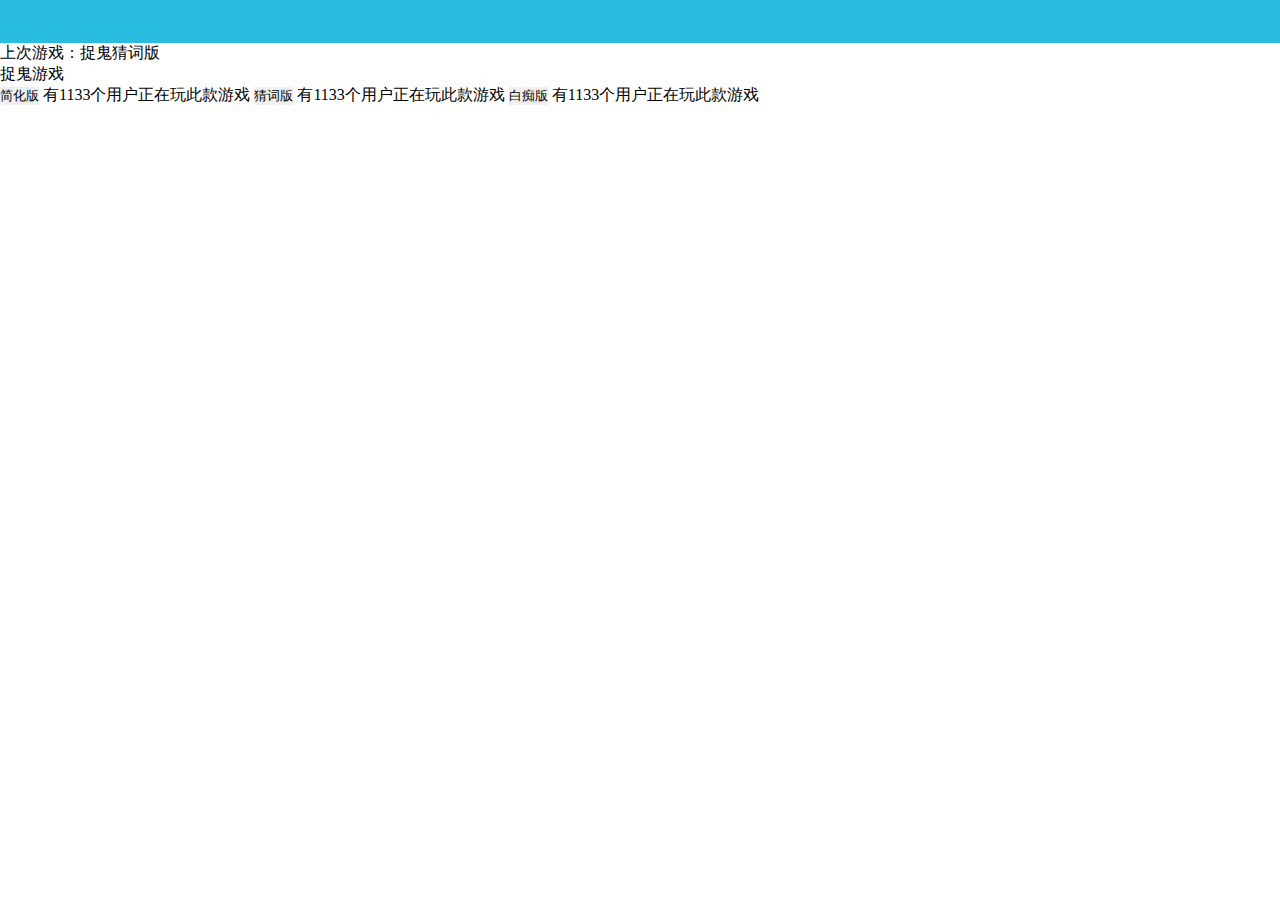
==== index.html @ e2f2fffc "13" ====
<!DOCTYPE html>
<html>
<head>
	<meta charset="utf-8">
	<meta http-equiv="X-UA-Compatible" content="IE=edge">
	<meta name="viewport" content="width=device-width,initial-scale=1.0,maximum-scale=1.0">
	<title>选择版本</title>
	<link rel="stylesheet" type="text/css" href="css/public.css">
	<link rel="stylesheet" type="text/css" href="css/index.css">
</head>
<body>
	<header>
		<button type="button" class="sprite icon1"></button>
	</header>
	<div class="edition">
		上次游戏：捉鬼猜词版
		<button type="button" class="sprite icon2"></button>
	</div>
	<main>
		<div class="game-name">捉鬼游戏</div>
		<a href="task7-2.html">
			<button class="choise-edition">简化版</button>
		</a>
		<p>有1133个用户正在玩此款游戏</p>
		<a href="task7-2.html">
			<button class="choise-edition">猜词版</button>
		</a>
		<p>有1133个用户正在玩此款游戏</p>
		<a href="task7-2.html">
			<button class="choise-edition">白痴版</button>
		</a>
		<p>有1133个用户正在玩此款游戏</p>
		<button type="button" class="sprite right-arrow"></button>
		<button type="button" class="spot"></button>
		<button type="button" class="spot"></button>
		<button type="button" class="spot"></button>
		<button type="button" class="spot"></button>
	</main>
</body>
</html>
---- css/public.css ----
p{display:inline-block;margin:0}a{text-decoration:none;outline:none}a:hover{text-decoration:none;outline:none}a:focus{text-decoration:none;outline:none}button{padding:0;border:none;outline:none}.border-right{border-right:1px solid #e1e5e7}.border-left{border-left:1px solid #e1e5e7}.red-text{color:#f66f6f}.blue-text{color:#29bde0}.grey-text{color:#c9c9c9}.white-text{color:#fff}.black-text{color:#787878}.orange-text{color:#fbb435}.font-lg{margin:20px 0 10px;font-size:18px}.font-nm{font-size:16px}.font-sm{font-size:14px}.left{float:left}.right{float:right}.clearfloat{clear:both}body{margin:0;background-color:#fff}header{width:100%;height:42.5px;text-align:center;background:#29bde0}
/*# sourceMappingURL=public.css.map */
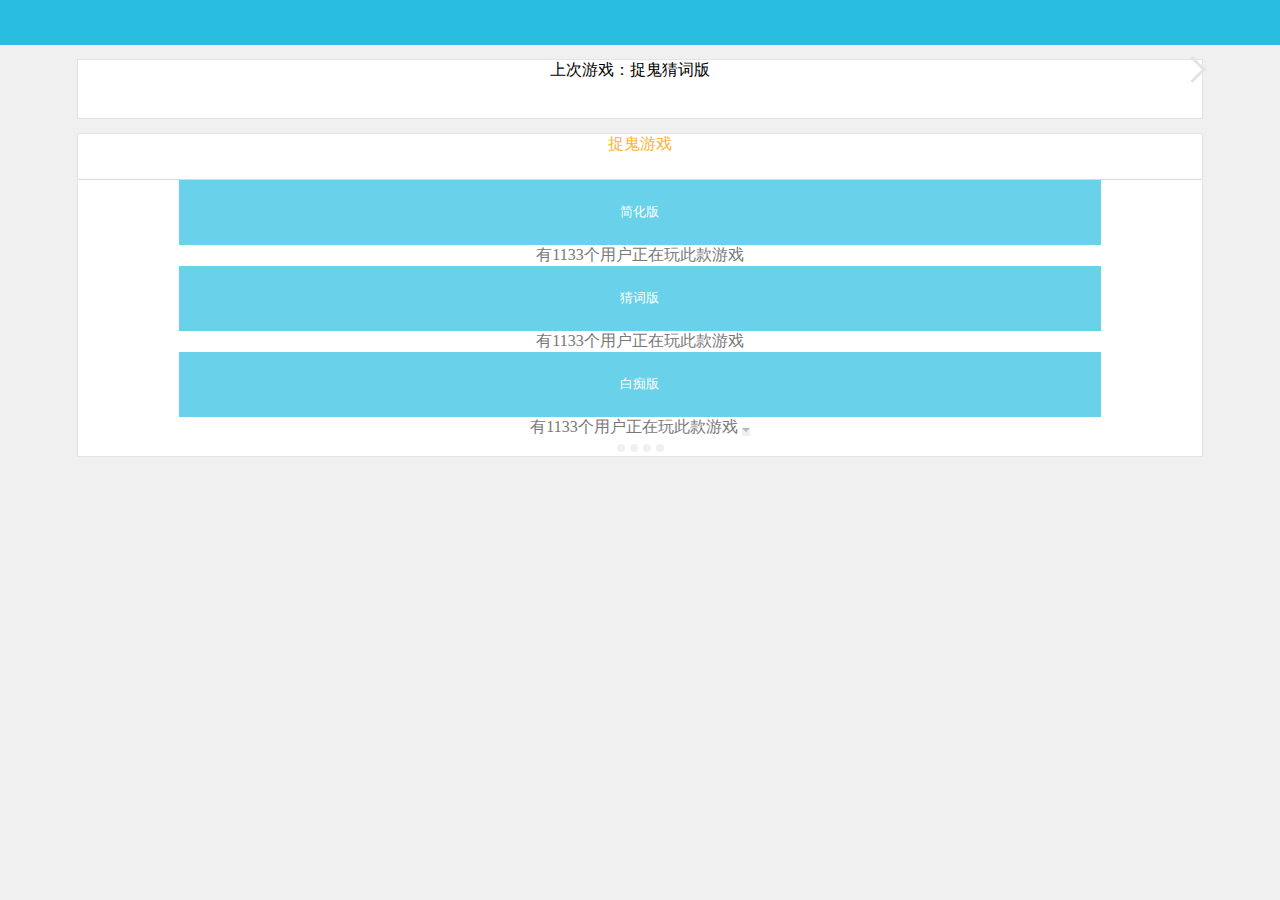
==== commit 3483a15d: "13.1.2" ====
--- a/index.html
+++ b/index.html
@@ -12,25 +12,28 @@
 	<header>
 		<button type="button" class="sprite icon1"></button>
 	</header>
-	<div class="edition">
-		上次游戏：捉鬼猜词版
-		<button type="button" class="sprite icon2"></button>
-	</div>
+
+	<nav>
+		<p>上次游戏：捉鬼猜词版</p>
+		<a href="task13-2.html"><div class="right-arrow"></div></a>
+	</nav>
+
 	<main>
-		<div class="game-name">捉鬼游戏</div>
+		<div class="title"><p class="orange-text">捉鬼游戏</p></div class="title">
 		<a href="task7-2.html">
-			<button class="choise-edition">简化版</button>
+			<button class="choise-edition white-text">简化版</button>
 		</a>
-		<p>有1133个用户正在玩此款游戏</p>
+		<p class="black-text">有1133个用户正在玩此款游戏</p>
 		<a href="task7-2.html">
-			<button class="choise-edition">猜词版</button>
+			<button class="choise-edition white-text">猜词版</button>
 		</a>
-		<p>有1133个用户正在玩此款游戏</p>
+		<p class="black-text">有1133个用户正在玩此款游戏</p>
 		<a href="task7-2.html">
-			<button class="choise-edition">白痴版</button>
+			<button class="choise-edition white-text">白痴版</button>
 		</a>
-		<p>有1133个用户正在玩此款游戏</p>
-		<button type="button" class="sprite right-arrow"></button>
+		<p class="black-text">有1133个用户正在玩此款游戏</p>
+		<button type="button" class="big-arrow"></button>
+		<br>
 		<button type="button" class="spot"></button>
 		<button type="button" class="spot"></button>
 		<button type="button" class="spot"></button>
--- a/css/public.css
+++ b/css/public.css
@@ -1,2 +1,2 @@
-p{display:inline-block;margin:0}a{text-decoration:none;outline:none}a:hover{text-decoration:none;outline:none}a:focus{text-decoration:none;outline:none}button{padding:0;border:none;outline:none}.border-right{border-right:1px solid #e1e5e7}.border-left{border-left:1px solid #e1e5e7}.red-text{color:#f66f6f}.blue-text{color:#29bde0}.grey-text{color:#c9c9c9}.white-text{color:#fff}.black-text{color:#787878}.orange-text{color:#fbb435}.font-lg{margin:20px 0 10px;font-size:18px}.font-nm{font-size:16px}.font-sm{font-size:14px}.left{float:left}.right{float:right}.clearfloat{clear:both}body{margin:0;background-color:#fff}header{width:100%;height:42.5px;text-align:center;background:#29bde0}
+p{display:inline-block;margin:0}a{text-decoration:none;outline:none}a:hover{text-decoration:none;outline:none}a:focus{text-decoration:none;outline:none}button{padding:0;border:none;outline:none}.border-right{border-right:1px solid #e1e5e7}.border-left{border-left:1px solid #e1e5e7}.red-text{color:#f66f6f}.blue-text{color:#29bde0}.grey-text{color:#c9c9c9}.white-text{color:#fff}.black-text{color:#787878}.orange-text{color:#fbb435}.font-lg{margin:20px 0 10px;font-size:18px}.font-nm{font-size:16px}.font-sm{font-size:14px}.left{float:left}.right{float:right}.clearfloat{clear:both}body{margin:0;background-color:#fff}header{width:100%;height:44.5px;text-align:center;background:#29bde0}
 /*# sourceMappingURL=public.css.map */
--- a/css/index.css
+++ b/css/index.css
@@ -0,0 +1,2 @@
+p{display:inline-block;margin:0}a{text-decoration:none;outline:none}a:hover{text-decoration:none;outline:none}a:focus{text-decoration:none;outline:none}button{padding:0;border:none;outline:none}.border-right{border-right:1px solid #e1e5e7}.border-left{border-left:1px solid #e1e5e7}.red-text{color:#f66f6f}.blue-text{color:#29bde0}.grey-text{color:#c9c9c9}.white-text{color:#fff}.black-text{color:#787878}.orange-text{color:#fbb435}.font-lg{margin:20px 0 10px;font-size:18px}.font-nm{font-size:16px}.font-sm{font-size:14px}.left{float:left}.right{float:right}.clearfloat{clear:both}.right-arrow{border-right:3px solid #e1e5e7;border-bottom:3px solid #e1e5e7;transform:rotate(-45deg)}body{margin:0;background-color:#f0f0f0}header{width:100%;height:44.5px;text-align:center;background:#29bde0}nav{margin:14px 6%;width:88%;height:60px;border:1px solid #e1e5e7;box-sizing:border-box;text-align:center;background:#fff}nav .right-arrow{display:inline-block;float:right;width:16px;height:16px}main{margin:0 6% 20px;width:100% -12;border:1px solid #e1e5e7;box-sizing:border-box;background:#fff;text-align:center}main .title{width:100%;height:45px;border-bottom:1px solid #e1e5e7;border-color:#fdd793;text-align:center}main a{display:block;margin:0 9%;width:82%}main .choise-edition{width:100%;height:65px;background:#69d1e9}main .big-arrow{width:1px;height:0;border-width:4px;border-style:solid;border-color:#afbac0 transparent transparent transparent}main .spot{display:inline-block;margin:0 .5px;width:8px;height:8px;border-radius:4px;background:#f0f0f0}main .spot:hover{background:#69d1e9}main .spot:focus{background:#69d1e9}
+/*# sourceMappingURL=index.css.map */
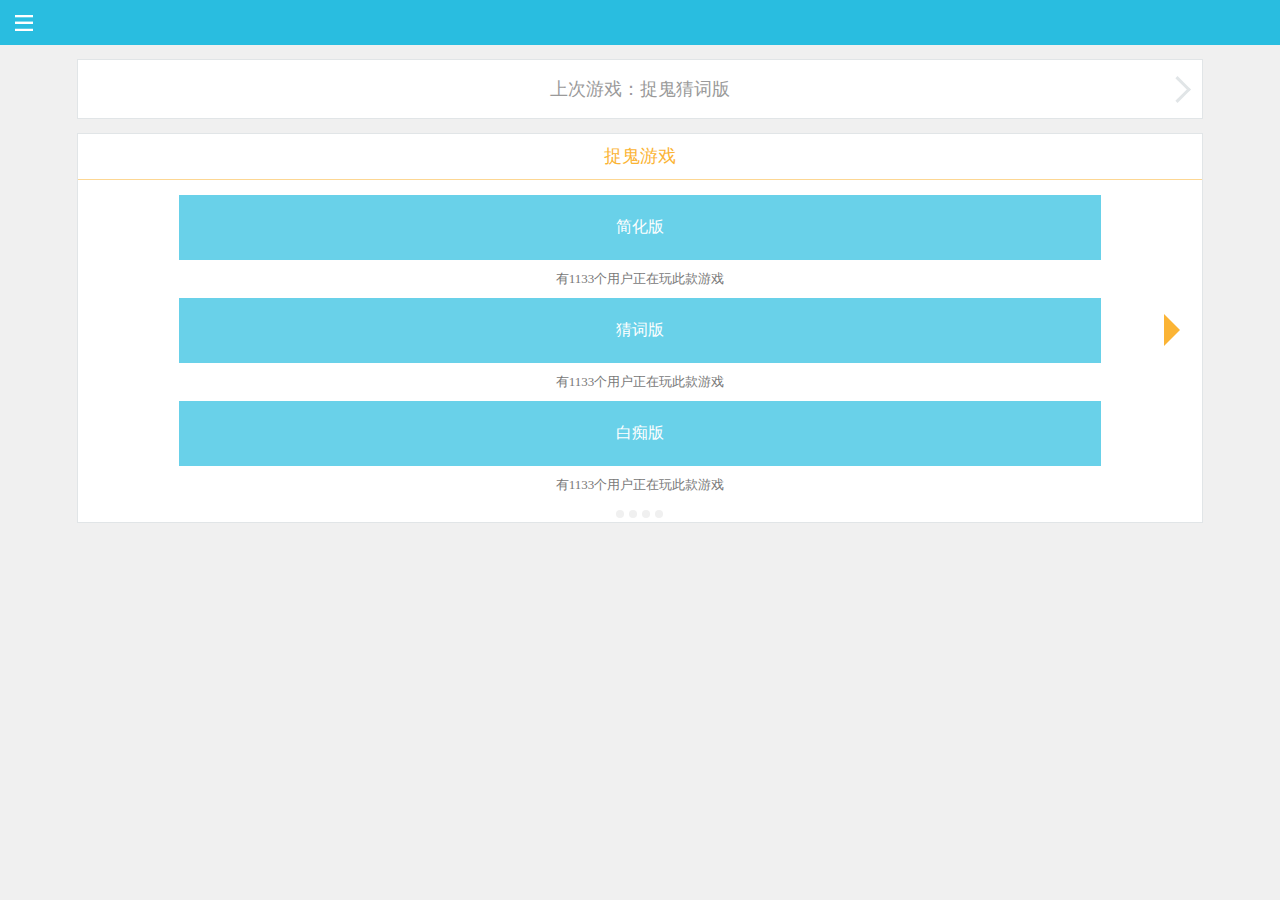
==== commit da60d62e: "13.2.2" ====
--- a/index.html
+++ b/index.html
@@ -10,28 +10,28 @@
 </head>
 <body>
 	<header>
-		<button type="button" class="sprite icon1"></button>
+		<button type="button" class="hbg-icon"></button>
 	</header>
 
-	<nav>
-		<p>上次游戏：捉鬼猜词版</p>
+	<nav class="setcenter">
+		<p class="deepgrey-text font-lg">上次游戏：捉鬼猜词版</p>
 		<a href="task13-2.html"><div class="right-arrow"></div></a>
 	</nav>
 
 	<main>
-		<div class="title"><p class="orange-text">捉鬼游戏</p></div class="title">
-		<a href="task7-2.html">
-			<button class="choise-edition white-text">简化版</button>
+		<div class="title setcenter"><p class="orange-text font-lg">捉鬼游戏</p></div class="title">
+		<a href="task13-2.html">
+			<button class="choise-edition white-text font-nm">简化版</button>
 		</a>
-		<p class="black-text">有1133个用户正在玩此款游戏</p>
-		<a href="task7-2.html">
-			<button class="choise-edition white-text">猜词版</button>
+		<p class="black-text status">有1133个用户正在玩此款游戏</p>
+		<a href="task13-2.html">
+			<button class="choise-edition white-text font-nm">猜词版</button>
 		</a>
-		<p class="black-text">有1133个用户正在玩此款游戏</p>
-		<a href="task7-2.html">
-			<button class="choise-edition white-text">白痴版</button>
+		<p class="black-text status">有1133个用户正在玩此款游戏</p>
+		<a href="task13-2.html">
+			<button class="choise-edition white-text font-nm">白痴版</button>
 		</a>
-		<p class="black-text">有1133个用户正在玩此款游戏</p>
+		<p class="black-text status">有1133个用户正在玩此款游戏</p>
 		<button type="button" class="big-arrow"></button>
 		<br>
 		<button type="button" class="spot"></button>
--- a/css/public.css
+++ b/css/public.css
@@ -1,2 +1,104 @@
-p{display:inline-block;margin:0}a{text-decoration:none;outline:none}a:hover{text-decoration:none;outline:none}a:focus{text-decoration:none;outline:none}button{padding:0;border:none;outline:none}.border-right{border-right:1px solid #e1e5e7}.border-left{border-left:1px solid #e1e5e7}.red-text{color:#f66f6f}.blue-text{color:#29bde0}.grey-text{color:#c9c9c9}.white-text{color:#fff}.black-text{color:#787878}.orange-text{color:#fbb435}.font-lg{margin:20px 0 10px;font-size:18px}.font-nm{font-size:16px}.font-sm{font-size:14px}.left{float:left}.right{float:right}.clearfloat{clear:both}body{margin:0;background-color:#fff}header{width:100%;height:44.5px;text-align:center;background:#29bde0}
+@charset "UTF-8";
+/*
+#定义混合器  使用
+@mixin borderRadius {
+  border-radius: 5px;
+  -webkit-border-radius；5px；
+  -moz-border-radius:5px;
+}
+
+#通过@include来使用这个混合器
+h1{
+  font-size: 28px;color: #333;
+  @include borderRadius;
+}
+*/
+p {
+  display: inline-block;
+  margin: 0; }
+
+a {
+  text-decoration: none;
+  outline: none; }
+  a:hover {
+    text-decoration: none;
+    outline: none; }
+  a:focus {
+    text-decoration: none;
+    outline: none; }
+
+button {
+  padding: 0;
+  border: none;
+  outline: none; }
+
+.border-right {
+  border-right: 1px solid #e1e5e7; }
+
+.border-left {
+  border-left: 1px solid #e1e5e7; }
+
+.red-text {
+  color: #f66f6f; }
+
+.blue-text {
+  color: #29bde0; }
+
+.grey-text {
+  color: #c9c9c9; }
+
+.deepgrey-text {
+  color: #9a9a9a; }
+
+.white-text {
+  color: #fff; }
+
+.black-text {
+  color: #787878; }
+
+.orange-text {
+  color: #fbb435; }
+
+.font-lg {
+  font-size: 18px; }
+
+.font-nm {
+  font-size: 16px; }
+
+.font-sm {
+  font-size: 14px; }
+
+.left {
+  float: left; }
+
+.right {
+  float: right; }
+
+.clearfloat {
+  clear: both; }
+
+.setmiddle {
+  margin: 0 auto; }
+
+.setcenter {
+  position: relative;
+  display: flex;
+  align-items: center;
+  justify-content: center; }
+
+.right-arrow {
+  border-right: 3px solid #e1e5e7;
+  border-bottom: 3px solid #e1e5e7;
+  transform: rotate(-45deg); }
+
+body {
+  margin: 0;
+  background-color: #f0f0f0; }
+
+header {
+  width: 100%;
+  height: 44.5px;
+  text-align: center;
+  background: #29bde0; }
+
 /*# sourceMappingURL=public.css.map */
--- a/css/index.css
+++ b/css/index.css
@@ -1,2 +1,182 @@
-p{display:inline-block;margin:0}a{text-decoration:none;outline:none}a:hover{text-decoration:none;outline:none}a:focus{text-decoration:none;outline:none}button{padding:0;border:none;outline:none}.border-right{border-right:1px solid #e1e5e7}.border-left{border-left:1px solid #e1e5e7}.red-text{color:#f66f6f}.blue-text{color:#29bde0}.grey-text{color:#c9c9c9}.white-text{color:#fff}.black-text{color:#787878}.orange-text{color:#fbb435}.font-lg{margin:20px 0 10px;font-size:18px}.font-nm{font-size:16px}.font-sm{font-size:14px}.left{float:left}.right{float:right}.clearfloat{clear:both}.right-arrow{border-right:3px solid #e1e5e7;border-bottom:3px solid #e1e5e7;transform:rotate(-45deg)}body{margin:0;background-color:#f0f0f0}header{width:100%;height:44.5px;text-align:center;background:#29bde0}nav{margin:14px 6%;width:88%;height:60px;border:1px solid #e1e5e7;box-sizing:border-box;text-align:center;background:#fff}nav .right-arrow{display:inline-block;float:right;width:16px;height:16px}main{margin:0 6% 20px;width:100% -12;border:1px solid #e1e5e7;box-sizing:border-box;background:#fff;text-align:center}main .title{width:100%;height:45px;border-bottom:1px solid #e1e5e7;border-color:#fdd793;text-align:center}main a{display:block;margin:0 9%;width:82%}main .choise-edition{width:100%;height:65px;background:#69d1e9}main .big-arrow{width:1px;height:0;border-width:4px;border-style:solid;border-color:#afbac0 transparent transparent transparent}main .spot{display:inline-block;margin:0 .5px;width:8px;height:8px;border-radius:4px;background:#f0f0f0}main .spot:hover{background:#69d1e9}main .spot:focus{background:#69d1e9}
+@charset "UTF-8";
+/*
+#定义混合器  使用
+@mixin borderRadius {
+  border-radius: 5px;
+  -webkit-border-radius；5px；
+  -moz-border-radius:5px;
+}
+
+#通过@include来使用这个混合器
+h1{
+  font-size: 28px;color: #333;
+  @include borderRadius;
+}
+*/
+p {
+  display: inline-block;
+  margin: 0; }
+
+a {
+  text-decoration: none;
+  outline: none; }
+  a:hover {
+    text-decoration: none;
+    outline: none; }
+  a:focus {
+    text-decoration: none;
+    outline: none; }
+
+button {
+  padding: 0;
+  border: none;
+  outline: none; }
+
+.border-right {
+  border-right: 1px solid #e1e5e7; }
+
+.border-left {
+  border-left: 1px solid #e1e5e7; }
+
+.red-text {
+  color: #f66f6f; }
+
+.blue-text {
+  color: #29bde0; }
+
+.grey-text {
+  color: #c9c9c9; }
+
+.deepgrey-text {
+  color: #9a9a9a; }
+
+.white-text {
+  color: #fff; }
+
+.black-text {
+  color: #787878; }
+
+.orange-text {
+  color: #fbb435; }
+
+.font-lg {
+  font-size: 18px; }
+
+.font-nm {
+  font-size: 16px; }
+
+.font-sm {
+  font-size: 14px; }
+
+.left {
+  float: left; }
+
+.right {
+  float: right; }
+
+.clearfloat {
+  clear: both; }
+
+.setmiddle {
+  margin: 0 auto; }
+
+.setcenter {
+  position: relative;
+  display: flex;
+  align-items: center;
+  justify-content: center; }
+
+.right-arrow {
+  border-right: 3px solid #e1e5e7;
+  border-bottom: 3px solid #e1e5e7;
+  transform: rotate(-45deg); }
+
+body {
+  margin: 0;
+  background-color: #f0f0f0; }
+
+header {
+  width: 100%;
+  height: 44.5px;
+  text-align: center;
+  background: #29bde0; }
+
+.hbg-icon {
+  position: absolute;
+  left: 15px;
+  top: 15px;
+  width: 18px;
+  height: 16px;
+  background: url(../images/sm-hbg.png) 100% no-repeat;
+  background-size: cover; }
+
+nav {
+  margin: 14px 6%;
+  width: 88%;
+  height: 60px;
+  border: 1px solid #e1e5e7;
+  box-sizing: border-box;
+  text-align: center;
+  background: #fff; }
+  nav .right-arrow {
+    position: absolute;
+    right: 15px;
+    top: 20px;
+    display: inline-block;
+    margin-left: 15px;
+    width: 16px;
+    height: 16px; }
+
+main {
+  position: relative;
+  margin: 0 6% 20px;
+  width: 88%;
+  border: 1px solid #e1e5e7;
+  box-sizing: border-box;
+  background: #fff;
+  text-align: center; }
+  main .title {
+    margin-bottom: 15px;
+    width: 100%;
+    height: 45px;
+    border-bottom: 1px solid #e1e5e7;
+    border-color: #fdd793;
+    text-align: center; }
+  main a {
+    display: block;
+    margin: 0 9%;
+    width: 82%; }
+  main .status {
+    margin: 10px 0;
+    font-size: 13px; }
+  main .choise-edition {
+    width: 100%;
+    height: 65px;
+    background: #69d1e9; }
+  main .big-arrow {
+    position: absolute;
+    top: 180px;
+    right: 2%;
+    background: #fff;
+    font-size: 0;
+    line-height: 0;
+    border-width: 16px;
+    border-color: #fbb435;
+    border-right-width: 0;
+    border-style: dashed;
+    border-left-style: solid;
+    border-top-color: transparent;
+    border-bottom-color: transparent; }
+  main .spot {
+    display: inline-block;
+    margin: 0 .5px;
+    width: 8px;
+    height: 8px;
+    border-radius: 4px;
+    background: #f0f0f0; }
+    main .spot:hover {
+      background: #69d1e9; }
+    main .spot:focus {
+      background: #69d1e9; }
+
 /*# sourceMappingURL=index.css.map */
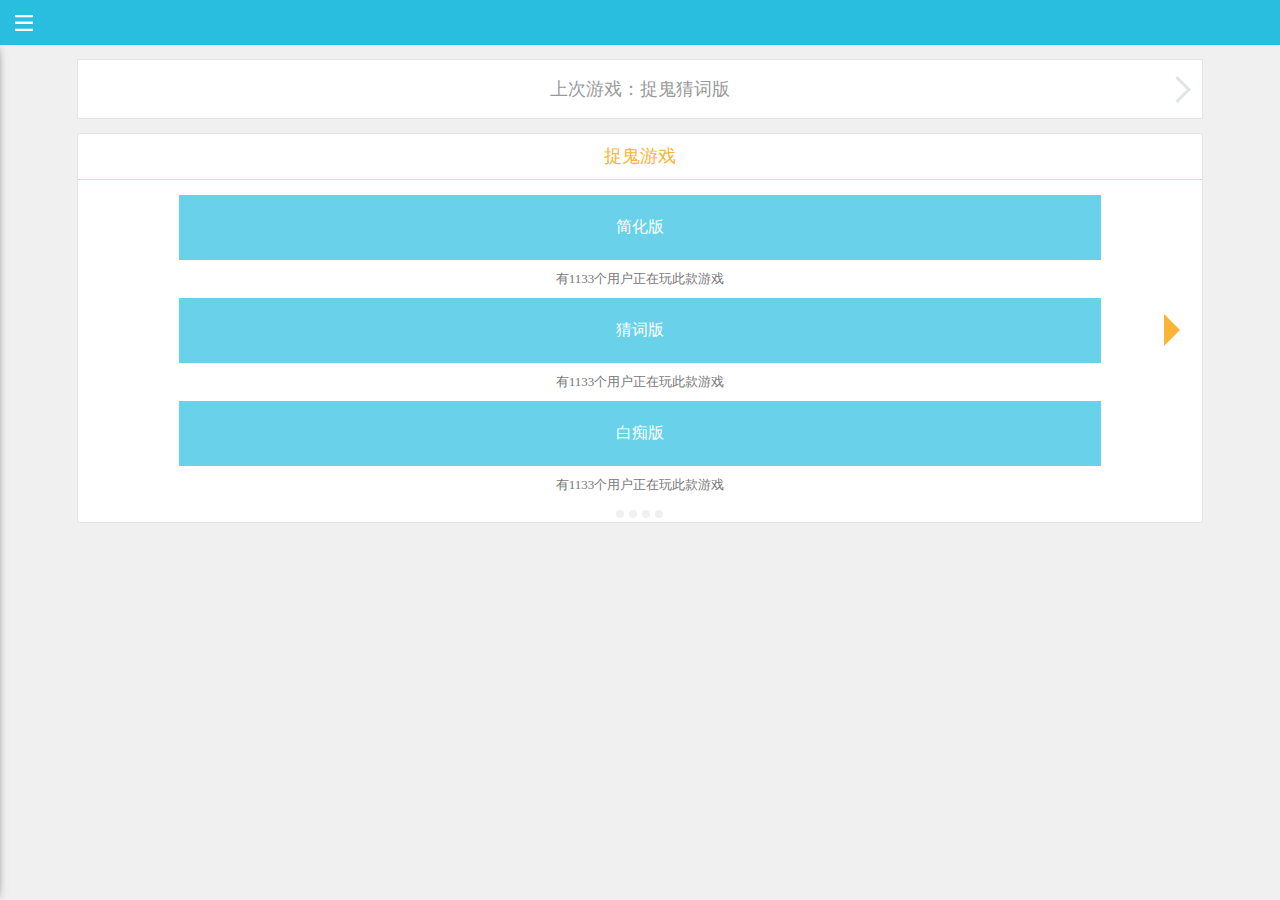
==== commit fbf9130f: "13.7" ====
--- a/index.html
+++ b/index.html
@@ -7,10 +7,18 @@
 	<title>选择版本</title>
 	<link rel="stylesheet" type="text/css" href="css/public.css">
 	<link rel="stylesheet" type="text/css" href="css/index.css">
+	<link rel="stylesheet" href="css/aside.css">
 </head>
 <body>
+	<aside class="left-menu" id="box">
+		<div class="left-menu-box"><p>公告</p><div class="right-arrow"></div></div>
+		<div class="left-menu-box"><p>设置</p><div class="right-arrow"></div></div>
+		<div class="left-menu-box"><p>帮助</p><div class="right-arrow"></div></div>
+		<div class="left-menu-box"><p>关于</p><div class="right-arrow"></div></div>
+	</aside>
+
 	<header>
-		<button type="button" class="hbg-icon"></button>
+		<button type="button" class="hbg-icon" id="btn"></button>
 	</header>
 
 	<nav class="setcenter">
@@ -39,5 +47,6 @@
 		<button type="button" class="spot"></button>
 		<button type="button" class="spot"></button>
 	</main>
+	<script src="js/aside.js"></script>
 </body>
 </html>--- a/css/public.css
+++ b/css/public.css
@@ -56,8 +56,14 @@
 .black-text {
   color: #787878; }
 
+.deepblack-text {
+  color: #464646; }
+
 .orange-text {
   color: #fbb435; }
+
+.yellow-text {
+  color: #ffc865; }
 
 .font-lg {
   font-size: 18px; }
--- a/css/index.css
+++ b/css/index.css
@@ -1,182 +1,2 @@
-@charset "UTF-8";
-/*
-#定义混合器  使用
-@mixin borderRadius {
-  border-radius: 5px;
-  -webkit-border-radius；5px；
-  -moz-border-radius:5px;
-}
-
-#通过@include来使用这个混合器
-h1{
-  font-size: 28px;color: #333;
-  @include borderRadius;
-}
-*/
-p {
-  display: inline-block;
-  margin: 0; }
-
-a {
-  text-decoration: none;
-  outline: none; }
-  a:hover {
-    text-decoration: none;
-    outline: none; }
-  a:focus {
-    text-decoration: none;
-    outline: none; }
-
-button {
-  padding: 0;
-  border: none;
-  outline: none; }
-
-.border-right {
-  border-right: 1px solid #e1e5e7; }
-
-.border-left {
-  border-left: 1px solid #e1e5e7; }
-
-.red-text {
-  color: #f66f6f; }
-
-.blue-text {
-  color: #29bde0; }
-
-.grey-text {
-  color: #c9c9c9; }
-
-.deepgrey-text {
-  color: #9a9a9a; }
-
-.white-text {
-  color: #fff; }
-
-.black-text {
-  color: #787878; }
-
-.orange-text {
-  color: #fbb435; }
-
-.font-lg {
-  font-size: 18px; }
-
-.font-nm {
-  font-size: 16px; }
-
-.font-sm {
-  font-size: 14px; }
-
-.left {
-  float: left; }
-
-.right {
-  float: right; }
-
-.clearfloat {
-  clear: both; }
-
-.setmiddle {
-  margin: 0 auto; }
-
-.setcenter {
-  position: relative;
-  display: flex;
-  align-items: center;
-  justify-content: center; }
-
-.right-arrow {
-  border-right: 3px solid #e1e5e7;
-  border-bottom: 3px solid #e1e5e7;
-  transform: rotate(-45deg); }
-
-body {
-  margin: 0;
-  background-color: #f0f0f0; }
-
-header {
-  width: 100%;
-  height: 44.5px;
-  text-align: center;
-  background: #29bde0; }
-
-.hbg-icon {
-  position: absolute;
-  left: 15px;
-  top: 15px;
-  width: 18px;
-  height: 16px;
-  background: url(../images/sm-hbg.png) 100% no-repeat;
-  background-size: cover; }
-
-nav {
-  margin: 14px 6%;
-  width: 88%;
-  height: 60px;
-  border: 1px solid #e1e5e7;
-  box-sizing: border-box;
-  text-align: center;
-  background: #fff; }
-  nav .right-arrow {
-    position: absolute;
-    right: 15px;
-    top: 20px;
-    display: inline-block;
-    margin-left: 15px;
-    width: 16px;
-    height: 16px; }
-
-main {
-  position: relative;
-  margin: 0 6% 20px;
-  width: 88%;
-  border: 1px solid #e1e5e7;
-  box-sizing: border-box;
-  background: #fff;
-  text-align: center; }
-  main .title {
-    margin-bottom: 15px;
-    width: 100%;
-    height: 45px;
-    border-bottom: 1px solid #e1e5e7;
-    border-color: #fdd793;
-    text-align: center; }
-  main a {
-    display: block;
-    margin: 0 9%;
-    width: 82%; }
-  main .status {
-    margin: 10px 0;
-    font-size: 13px; }
-  main .choise-edition {
-    width: 100%;
-    height: 65px;
-    background: #69d1e9; }
-  main .big-arrow {
-    position: absolute;
-    top: 180px;
-    right: 2%;
-    background: #fff;
-    font-size: 0;
-    line-height: 0;
-    border-width: 16px;
-    border-color: #fbb435;
-    border-right-width: 0;
-    border-style: dashed;
-    border-left-style: solid;
-    border-top-color: transparent;
-    border-bottom-color: transparent; }
-  main .spot {
-    display: inline-block;
-    margin: 0 .5px;
-    width: 8px;
-    height: 8px;
-    border-radius: 4px;
-    background: #f0f0f0; }
-    main .spot:hover {
-      background: #69d1e9; }
-    main .spot:focus {
-      background: #69d1e9; }
-
+p{display:inline-block;margin:0}a{text-decoration:none;outline:none}a:hover{text-decoration:none;outline:none}a:focus{text-decoration:none;outline:none}button{padding:0;border:none;outline:none}.border-right{border-right:1px solid #e1e5e7}.border-left{border-left:1px solid #e1e5e7}.red-text{color:#f66f6f}.blue-text{color:#29bde0}.grey-text{color:#c9c9c9}.deepgrey-text{color:#9a9a9a}.white-text{color:#fff}.black-text{color:#787878}.deepblack-text{color:#464646}.orange-text{color:#fbb435}.yellow-text{color:#ffc865}.font-lg{font-size:18px}.font-nm{font-size:16px}.font-sm{font-size:14px}.left{float:left}.right{float:right}.clearfloat{clear:both}.setmiddle{margin:0 auto}.setcenter{position:relative;display:flex;align-items:center;justify-content:center}.right-arrow{border-right:3px solid #e1e5e7;border-bottom:3px solid #e1e5e7;transform:rotate(-45deg)}body{margin:0;background-color:#f0f0f0}header{width:100%;height:44.5px;text-align:center;background:#29bde0}.hbg-icon{z-index:15;position:absolute;left:15px;top:15px;width:18px;height:16px;background:url(../images/sm-hbg.png) 100% no-repeat;background-size:cover}.left-menu{z-index:10;position:relative;width:75%}nav{margin:14px 6%;width:88%;height:60px;border:1px solid #e1e5e7;box-sizing:border-box;text-align:center;background:#fff}nav .right-arrow{position:absolute;right:15px;top:20px;display:inline-block;margin-left:15px;width:16px;height:16px}main{position:relative;margin:0 6% 20px;width:88%;border:1px solid #e1e5e7;box-sizing:border-box;background:#fff;text-align:center}main .title{margin-bottom:15px;width:100%;height:45px;border-bottom:1px solid #e1e5e7;border-color:#fdd793;text-align:center}main a{display:block;margin:0 9%;width:82%}main .status{margin:10px 0;font-size:13px}main .choise-edition{width:100%;height:65px;background:#69d1e9}main .big-arrow{position:absolute;top:180px;right:2%;background:#fff;font-size:0;line-height:0;border-width:16px;border-color:#fbb435;border-right-width:0;border-style:dashed;border-left-style:solid;border-top-color:transparent;border-bottom-color:transparent}main .spot{display:inline-block;margin:0 .5px;width:8px;height:8px;border-radius:4px;background:#f0f0f0}main .spot:hover{background:#69d1e9}main .spot:focus{background:#69d1e9}
 /*# sourceMappingURL=index.css.map */
--- a/css/aside.css
+++ b/css/aside.css
@@ -0,0 +1,2 @@
+.left-menu{float:left;position:absolute;top:44.5px;left:0;bottom:0;width:100px;margin-left:-100px;display:block;box-shadow:0px 0px 10px -5px;background-color:#29bde0;-moz-transition:margin-left .8s;transition:margin-left .8s}.left-menu .topbox{width:100%;height:44.5px;text-align:center;background:#29bde0}.left-menu .left-menu-box{position:relative;padding:0 15px;width:100%;height:34px;border-bottom:1px solid #fff;box-sizing:border-box;line-height:34px;color:#fff}.left-menu .right-arrow{position:absolute;right:15px;top:12px;display:inline-block;margin-left:15px;width:10px;height:10px;border-right:2px solid #fff;border-bottom:2px solid #fff;transform:rotate(-45deg)}
+/*# sourceMappingURL=aside.css.map */
